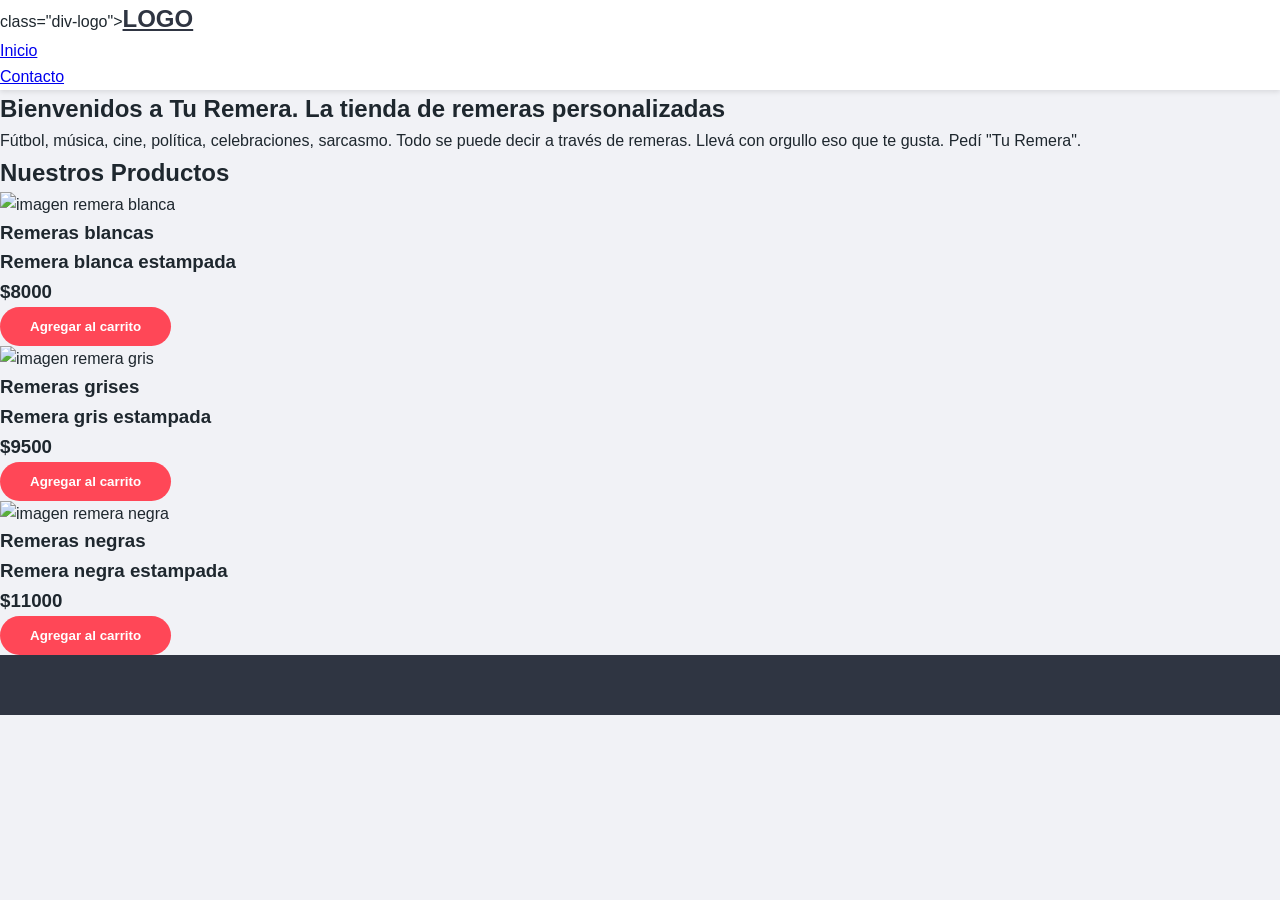
==== index.html @ 673526f7 "Fix HTML structure and update stylesheet path" ====
<!DOCTYPE html>
<html lang:"en">
<head>
    <meta charset="UTF-8">
    <meta name="viewport" content="width=device-width, initial-scale=1.0" />

<link rel="stylesheet" href="/styles.css" />

    <title>En construcción</title>
</head>
<body>
<header><div> class="div-logo"><a class="logo" href="/.index.html">LOGO</a></div>
<nav class="header-nav">
<ul><li><a href="./index.html">Inicio</a></li></ul>
<ul><li><a href="./pages/contacto.html">Contacto</a></li>
</ul>
</nav>
</header>
<main>
<section class="inicio">
<h1>Bienvenidos a Tu Remera. La tienda de remeras personalizadas </h1>
<p> Fútbol, música, cine, política, celebraciones, sarcasmo. Todo se puede decir a través de remeras. Llevá con orgullo eso que te gusta. Pedí "Tu Remera".  </p>
</section>
<section>
<h2 class="titulo-productos text-secondary"> Nuestros Productos</h2>
<div class="contenedor-tarjetas">
<article class="card text-dark">
          <img src="./img/remera.jpg.jpeg" alt="imagen remera blanca" width="300" />
<h3> Remeras blancas </3>
<p> Remera blanca estampada</p>
<p> $8000</p>
<button class="btn bg-secondary text-dark">
 Agregar al carrito
</button>
</article>
<article class="card text-dark">
          <img src="./img/remeragris.jpg.jpeg" alt="imagen remera gris" width="300" />
<h3> Remeras grises </3>
<p> Remera gris estampada</p>
<p> $9500</p>
<button class="btn bg-secondary text-dark">
 Agregar al carrito
</button>
</article>

<article class="card text-dark">
          <img src="./img/remeranegra.jpg.png" alt="imagen remera negra" width="300" />
<h3> Remeras negras </3>
<p> Remera negra estampada</p>
<p> $11000</p>
<button class="btn bg-secondary text-dark">
 Agregar al carrito
</button>
</article>

</div>
</section>
</main>
<footer></footer>
</body>
</html>
---- styles.css ----
/* Reseteo Básico */
* {
    margin: 0;
    padding: 0;
    box-sizing: border-box;
    font-family: 'Segoe UI', Tahoma, Geneva, Verdana, sans-serif;
}

:root {
    --primary-color: #ff4757;
    --secondary-color: #2f3542;
    --light-color: #f1f2f6;
    --dark-color: #1e272e;
    --white: #ffffff;
}

html {
    scroll-behavior: smooth;
}

body {
    background-color: var(--light-color);
    color: var(--dark-color);
    line-height: 1.6;
}

.container {
    width: 90%;
    max-width: 1200px;
    margin: 0 auto;
    padding: 20px 0;
}

/* Encabezado */
header {
    background-color: var(--white);
    box-shadow: 0 2px 5px rgba(0,0,0,0.1);
    position: sticky;
    top: 0;
    z-index: 100;
}

.header-container {
    display: flex;
    justify-content: space-between;
    align-items: center;
    padding: 15px 0;
}

.logo {
    font-size: 24px;
    font-weight: 700;
    color: var(--secondary-color);
}

.logo span {
    color: var(--primary-color);
}

.nav-links {
    display: flex;
    list-style: none;
}

.nav-links li {
    margin-left: 20px;
}

.nav-links a {
    text-decoration: none;
    color: var(--secondary-color);
    font-weight: 600;
    transition: color 0.3s;
}

.nav-links a:hover {
    color: var(--primary-color);
}

.cart-icon {
    font-size: 20px;
    cursor: pointer;
}

.cart-count {
    background-color: var(--primary-color);
    color: var(--white);
    padding: 2px 6px;
    border-radius: 50%;
    font-size: 12px;
    vertical-align: top;
}

/* Héroe */
.hero {
    background: linear-gradient(rgba(0,0,0,0.6), rgba(0,0,0,0.6)), url('https://unsplash.com') no-repeat center center/cover;
    height: 60vh;
    display: flex;
    align-items: center;
    text-align: center;
    color: var(--white);
}

.hero-content h2 {
    font-size: 42px;
    margin-bottom: 15px;
}

.hero-content p {
    font-size: 18px;
    margin-bottom: 25px;
    max-width: 600px;
    margin-left: auto;
    margin-right: auto;
}

.btn {
    display: inline-block;
    background-color: var(--primary-color);
    color: var(--white);
    padding: 12px 30px;
    text-decoration: none;
    border-radius: 25px;
    font-weight: 600;
    transition: background 0.3s, transform 0.2s;
    border: none;
    cursor: pointer;
}

.btn:hover {
    background-color: #ff6b81;
    transform: translateY(-2px);
}

/* Productos */
.products {
    padding: 60px 0;
}

.section-title {
    text-align: center;
    font-size: 28px;
    margin-bottom: 40px;
    position: relative;
}

.section-title::after {
    content: '';
    display: block;
    width: 50px;
    height: 3px;
    background-color: var(--primary-color);
    margin: 10px auto 0;
}

.product-grid {
    display: grid;
    grid-template-columns: repeat(auto-fit, minmax(280px, 1fr));
    gap: 30px;
}

.product-card {
    background-color: var(--white);
    border-radius: 8px;
    padding: 20px;
    text-align: center;
    box-shadow: 0 4px 6px rgba(0,0,0,0.05);
    transition: transform 0.3s;
}

.product-card:hover {
    transform: translateY(-5px);
}

.product-img-placeholder {
    background-color: #dfe4ea;
    height: 250px;
    display: flex;
    align-items: center;
    justify-content: center;
    border-radius: 6px;
    margin-bottom: 15px;
    color: #747d8c;
    font-weight: 600;
}

.product-card h4 {
    margin-bottom: 10px;
    font-size: 18px;
}

.price {
    color: var(--primary-color);
    font-weight: 700;
    font-size: 20px;
    margin-bottom: 15px;
}

.btn-card {
    background-color: transparent;
    border: 2px solid var(--secondary-color);
    color: var(--secondary-color);
    padding: 8px 20px;
    border-radius: 20px;
    font-weight: 600;
    cursor: pointer;
    transition: all 0.3s;
}

.btn-card:hover {
    background-color: var(--secondary-color);
    color: var(--white);
}

/* Personalización */
.custom-section {
    background-color: var(--white);
    padding: 60px 0;
}

.custom-container {
    display: flex;
    flex-wrap: wrap;
    gap: 50px;
    align-items: center;
}

.custom-preview, .custom-controls {
    flex: 1;
    min-width: 300px;
}

.shirt-mockup {
    background-color: #f1f2f6;
    border: 2px dashed #ccc;
    height: 400px;
    border-radius: 10px;
    display: flex;
    align-items: center;
    justify-content: center;
    position: relative;
}

.design-area {
    border: 2px dotted var(--primary-color);
    padding: 40px 20px;
    color: var(--primary-color);
    font-weight: 600;
    text-transform: uppercase;
}

.custom-form {
    display: flex;
    flex-direction: column;
}

.custom-form label {
    margin-top: 15px;
    font-weight: 600;
    margin-bottom: 5px;
}

.custom-form select, .custom-form input {
    padding: 10px;
    border: 1px solid #ccc;
    border-radius: 50px;
    outline: none;
}

.custom-form input[type="file"] {
    border: none;
    padding: 5px 0;
}

.btn-submit {
    margin-top: 25px;
}

/* Pie de Página */
footer {
    background-color: var(--secondary-color);
    color: #a4b0be;
    text-align: center;
    padding: 30px 0;
    font-size: 14px;
}

.footer-container p {
    margin: 5px 0;
}

/* Responsivo */
@media (max-width: 768px) {
    .header-container {
        flex-direction: column;
        gap: 15px;
    }
    .nav-links li {
        margin: 0 10px;
    }
    .custom-container {
        flex-direction: column;
    }
}
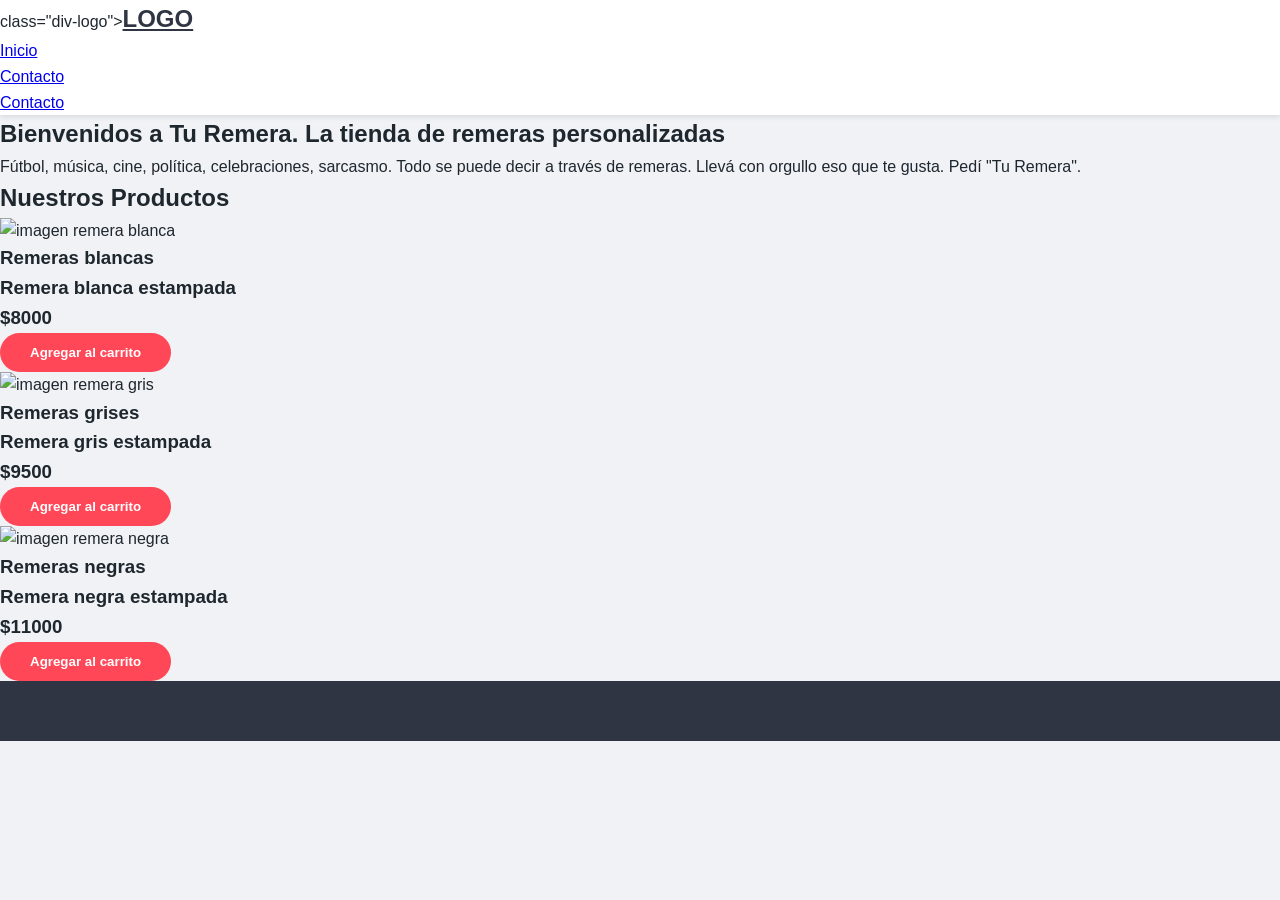
==== commit c9fb7dc4: "Update index.html with new navigation link Added a new navigation link for 'Contacto' in the header." ====
--- a/index.html
+++ b/index.html
@@ -5,6 +5,7 @@
     <meta name="viewport" content="width=device-width, initial-scale=1.0" />
 
 <link rel="stylesheet" href="/styles.css" />
+    <link rel="stylesheet" href="css/styles.css">
 
     <title>En construcción</title>
 </head>
@@ -12,7 +13,8 @@
 <header><div> class="div-logo"><a class="logo" href="/.index.html">LOGO</a></div>
 <nav class="header-nav">
 <ul><li><a href="./index.html">Inicio</a></li></ul>
-<ul><li><a href="./pages/contacto.html">Contacto</a></li>
+<ul><li><a href="./pages/contacto.html">Contacto</a></li>  
+<li><a href="./pages/contacto.html"><div class="miNavDiv">Contacto</div></a></li>
 </ul>
 </nav>
 </header>
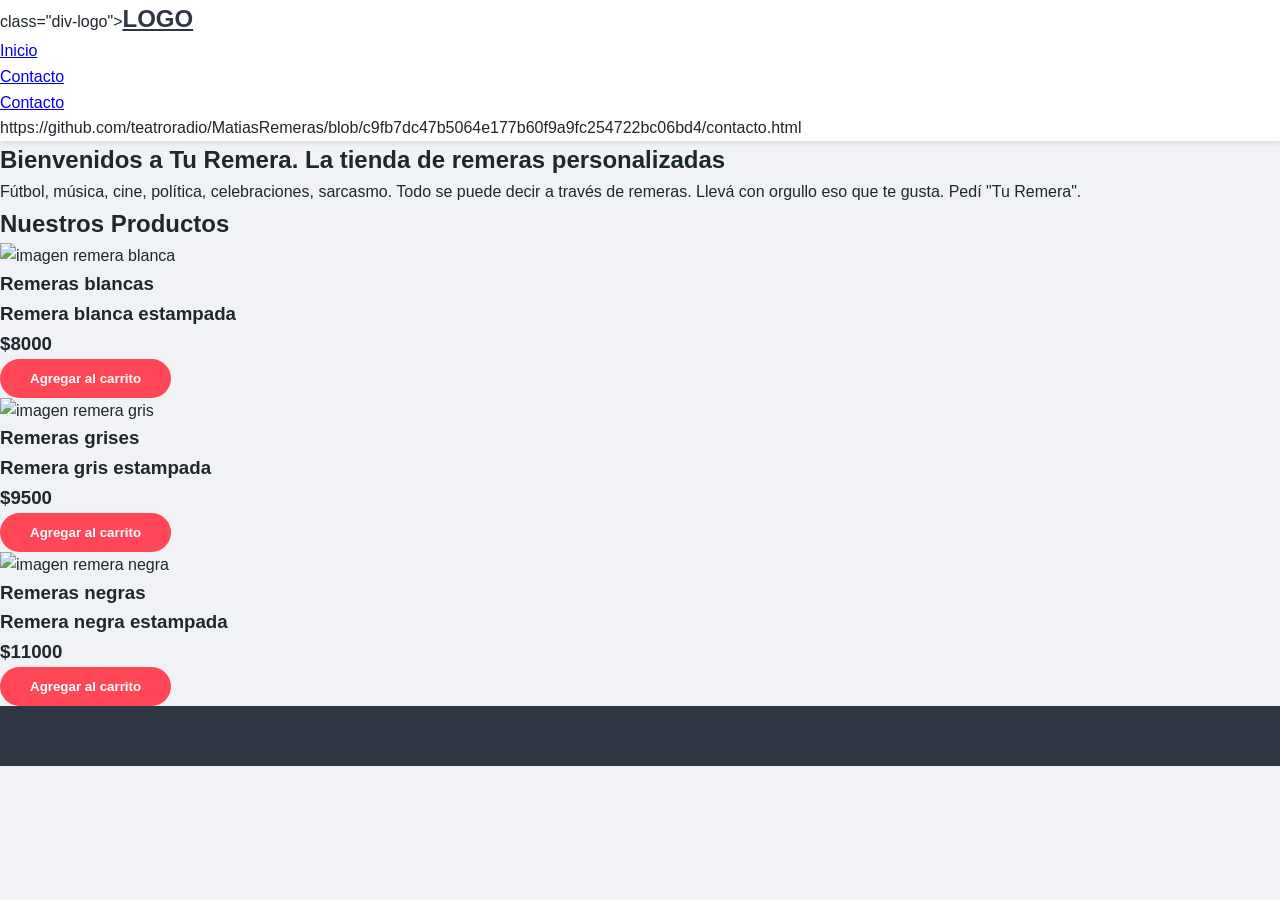
==== commit baa6f50f: "Fix HTML formatting and structure issues" ====
--- a/index.html
+++ b/index.html
@@ -14,7 +14,8 @@
 <nav class="header-nav">
 <ul><li><a href="./index.html">Inicio</a></li></ul>
 <ul><li><a href="./pages/contacto.html">Contacto</a></li>  
-<li><a href="./pages/contacto.html"><div class="miNavDiv">Contacto</div></a></li>
+<li><a href="./pages/contacto.html"><div class="miNavDiv">Contacto</div></a></li> 
+    https://github.com/teatroradio/MatiasRemeras/blob/c9fb7dc47b5064e177b60f9a9fc254722bc06bd4/contacto.html
 </ul>
 </nav>
 </header>
@@ -41,7 +42,7 @@
 <p> Remera gris estampada</p>
 <p> $9500</p>
 <button class="btn bg-secondary text-dark">
- Agregar al carrito
+ Agregar al carrito 
 </button>
 </article>
 
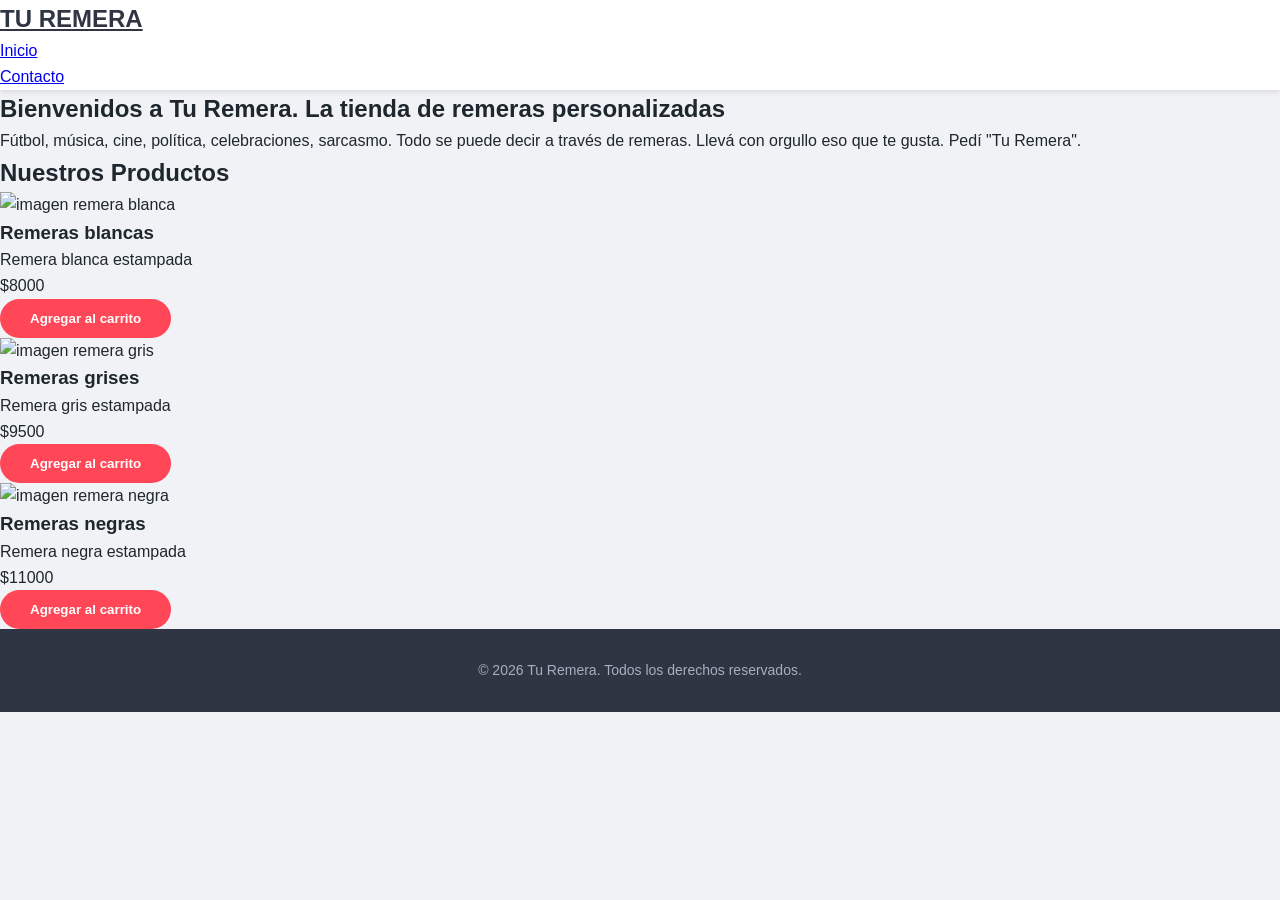
==== commit c67a9077: "Refactor index.html for better structure and content Updated HTML structure and improved content for" ====
--- a/index.html
+++ b/index.html
@@ -1,64 +1,65 @@
 <!DOCTYPE html>
-<html lang:"en">
+<html lang="es">
 <head>
     <meta charset="UTF-8">
-    <meta name="viewport" content="width=device-width, initial-scale=1.0" />
-
-<link rel="stylesheet" href="/styles.css" />
-    <link rel="stylesheet" href="css/styles.css">
-
-    <title>En construcción</title>
+    <meta name="viewport" content="width=device-width, initial-scale=1.0">
+    <!-- Unificamos a un único archivo style.css en la raíz del proyecto -->
+    <link rel="stylesheet" href="style.css">
+    <title>Tu Remera - Tienda de Remeras Personalizadas</title>
 </head>
 <body>
-<header><div> class="div-logo"><a class="logo" href="/.index.html">LOGO</a></div>
-<nav class="header-nav">
-<ul><li><a href="./index.html">Inicio</a></li></ul>
-<ul><li><a href="./pages/contacto.html">Contacto</a></li>  
-<li><a href="./pages/contacto.html"><div class="miNavDiv">Contacto</div></a></li> 
-    https://github.com/teatroradio/MatiasRemeras/blob/c9fb7dc47b5064e177b60f9a9fc254722bc06bd4/contacto.html
-</ul>
-</nav>
-</header>
-<main>
-<section class="inicio">
-<h1>Bienvenidos a Tu Remera. La tienda de remeras personalizadas </h1>
-<p> Fútbol, música, cine, política, celebraciones, sarcasmo. Todo se puede decir a través de remeras. Llevá con orgullo eso que te gusta. Pedí "Tu Remera".  </p>
-</section>
-<section>
-<h2 class="titulo-productos text-secondary"> Nuestros Productos</h2>
-<div class="contenedor-tarjetas">
-<article class="card text-dark">
-          <img src="./img/remera.jpg.jpeg" alt="imagen remera blanca" width="300" />
-<h3> Remeras blancas </3>
-<p> Remera blanca estampada</p>
-<p> $8000</p>
-<button class="btn bg-secondary text-dark">
- Agregar al carrito
-</button>
-</article>
-<article class="card text-dark">
-          <img src="./img/remeragris.jpg.jpeg" alt="imagen remera gris" width="300" />
-<h3> Remeras grises </3>
-<p> Remera gris estampada</p>
-<p> $9500</p>
-<button class="btn bg-secondary text-dark">
- Agregar al carrito 
-</button>
-</article>
+    <header>
+        <div class="div-logo">
+            <a class="logo" href="./index.html">TU REMERA</a>
+        </div>
+        <nav class="header-nav">
+            <ul>
+                <li><a href="./index.html">Inicio</a></li>
+                <li><a href="./pages/contacto.html">Contacto</a></li>
+            </ul>
+        </nav>
+    </header>
 
-<article class="card text-dark">
-          <img src="./img/remeranegra.jpg.png" alt="imagen remera negra" width="300" />
-<h3> Remeras negras </3>
-<p> Remera negra estampada</p>
-<p> $11000</p>
-<button class="btn bg-secondary text-dark">
- Agregar al carrito
-</button>
-</article>
+    <main>
+        <section class="inicio">
+            <h1>Bienvenidos a Tu Remera. La tienda de remeras personalizadas</h1>
+            <p>Fútbol, música, cine, política, celebraciones, sarcasmo. Todo se puede decir a través de remeras. Llevá con orgullo eso que te gusta. Pedí "Tu Remera".</p>
+        </section>
 
-</div>
-</section>
-</main>
-<footer></footer>
+        <section class="productos-seccion">
+            <h2 class="titulo-productos text-secondary">Nuestros Productos</h2>
+            <div class="contenedor-tarjetas">
+                
+                <article class="card text-dark">
+                    <img src="./img/remera.jpg.jpeg" alt="imagen remera blanca" width="300" />
+                    <h3>Remeras blancas</h3>
+                    <p>Remera blanca estampada</p>
+                    <p class="precio">$8000</p>
+                    <button class="btn bg-secondary text-dark">Agregar al carrito</button>
+                </article>
+
+                <article class="card text-dark">
+                    <img src="./img/remeragris.jpg.jpeg" alt="imagen remera gris" width="300" />
+                    <h3>Remeras grises</h3>
+                    <p>Remera gris estampada</p>
+                    <p class="precio">$9500</p>
+                    <button class="btn bg-secondary text-dark">Agregar al carrito</button>
+                </article>
+
+                <article class="card text-dark">
+                    <img src="./img/remeranegra.jpg.png" alt="imagen remera negra" width="300" />
+                    <h3>Remeras negras</h3>
+                    <p>Remera negra estampada</p>
+                    <p class="precio">$11000</p>
+                    <button class="btn bg-secondary text-dark">Agregar al carrito</button>
+                </article>
+
+            </div>
+        </section>
+    </main>
+
+    <footer>
+        <p>&copy; 2026 Tu Remera. Todos los derechos reservados.</p>
+    </footer>
 </body>
 </html>
--- a/style.css
+++ b/style.css
@@ -0,0 +1,304 @@
+/* Reseteo Básico */
+* {
+    margin: 0;
+    padding: 0;
+    box-sizing: border-box;
+    font-family: 'Segoe UI', Tahoma, Geneva, Verdana, sans-serif;
+}
+
+:root {
+    --primary-color: #ff4757;
+    --secondary-color: #2f3542;
+    --light-color: #f1f2f6;
+    --dark-color: #1e272e;
+    --white: #ffffff;
+}
+
+html {
+    scroll-behavior: smooth;
+}
+
+body {
+    background-color: var(--light-color);
+    color: var(--dark-color);
+    line-height: 1.6;
+}
+
+.container {
+    width: 90%;
+    max-width: 1200px;
+    margin: 0 auto;
+    padding: 20px 0;
+}
+
+/* Encabezado */
+header {
+    background-color: var(--white);
+    box-shadow: 0 2px 5px rgba(0,0,0,0.1);
+    position: sticky;
+    top: 0;
+    z-index: 100;
+}
+
+.header-container {
+    display: flex;
+    justify-content: space-between;
+    align-items: center;
+    padding: 15px 0;
+}
+
+.logo {
+    font-size: 24px;
+    font-weight: 700;
+    color: var(--secondary-color);
+}
+
+.logo span {
+    color: var(--primary-color);
+}
+
+.nav-links {
+    display: flex;
+    list-style: none;
+}
+
+.nav-links li {
+    margin-left: 20px;
+}
+
+.nav-links a {
+    text-decoration: none;
+    color: var(--secondary-color);
+    font-weight: 600;
+    transition: color 0.3s;
+}
+
+.nav-links a:hover {
+    color: var(--primary-color);
+}
+
+.cart-icon {
+    font-size: 20px;
+    cursor: pointer;
+}
+
+.cart-count {
+    background-color: var(--primary-color);
+    color: var(--white);
+    padding: 2px 6px;
+    border-radius: 50%;
+    font-size: 12px;
+    vertical-align: top;
+}
+
+/* Héroe */
+.hero {
+    background: linear-gradient(rgba(0,0,0,0.6), rgba(0,0,0,0.6)), url('https://unsplash.com') no-repeat center center/cover;
+    height: 60vh;
+    display: flex;
+    align-items: center;
+    text-align: center;
+    color: var(--white);
+}
+
+.hero-content h2 {
+    font-size: 42px;
+    margin-bottom: 15px;
+}
+
+.hero-content p {
+    font-size: 18px;
+    margin-bottom: 25px;
+    max-width: 600px;
+    margin-left: auto;
+    margin-right: auto;
+}
+
+.btn {
+    display: inline-block;
+    background-color: var(--primary-color);
+    color: var(--white);
+    padding: 12px 30px;
+    text-decoration: none;
+    border-radius: 25px;
+    font-weight: 600;
+    transition: background 0.3s, transform 0.2s;
+    border: none;
+    cursor: pointer;
+}
+
+.btn:hover {
+    background-color: #ff6b81;
+    transform: translateY(-2px);
+}
+
+/* Productos */
+.products {
+    padding: 60px 0;
+}
+
+.section-title {
+    text-align: center;
+    font-size: 28px;
+    margin-bottom: 40px;
+    position: relative;
+}
+
+.section-title::after {
+    content: '';
+    display: block;
+    width: 50px;
+    height: 3px;
+    background-color: var(--primary-color);
+    margin: 10px auto 0;
+}
+
+.product-grid {
+    display: grid;
+    grid-template-columns: repeat(auto-fit, minmax(280px, 1fr));
+    gap: 30px;
+}
+
+.product-card {
+    background-color: var(--white);
+    border-radius: 8px;
+    padding: 20px;
+    text-align: center;
+    box-shadow: 0 4px 6px rgba(0,0,0,0.05);
+    transition: transform 0.3s;
+}
+
+.product-card:hover {
+    transform: translateY(-5px);
+}
+
+.product-img-placeholder {
+    background-color: #dfe4ea;
+    height: 250px;
+    display: flex;
+    align-items: center;
+    justify-content: center;
+    border-radius: 6px;
+    margin-bottom: 15px;
+    color: #747d8c;
+    font-weight: 600;
+}
+
+.product-card h4 {
+    margin-bottom: 10px;
+    font-size: 18px;
+}
+
+.price {
+    color: var(--primary-color);
+    font-weight: 700;
+    font-size: 20px;
+    margin-bottom: 15px;
+}
+
+.btn-card {
+    background-color: transparent;
+    border: 2px solid var(--secondary-color);
+    color: var(--secondary-color);
+    padding: 8px 20px;
+    border-radius: 20px;
+    font-weight: 600;
+    cursor: pointer;
+    transition: all 0.3s;
+}
+
+.btn-card:hover {
+    background-color: var(--secondary-color);
+    color: var(--white);
+}
+
+/* Personalización */
+.custom-section {
+    background-color: var(--white);
+    padding: 60px 0;
+}
+
+.custom-container {
+    display: flex;
+    flex-wrap: wrap;
+    gap: 50px;
+    align-items: center;
+}
+
+.custom-preview, .custom-controls {
+    flex: 1;
+    min-width: 300px;
+}
+
+.shirt-mockup {
+    background-color: #f1f2f6;
+    border: 2px dashed #ccc;
+    height: 400px;
+    border-radius: 10px;
+    display: flex;
+    align-items: center;
+    justify-content: center;
+    position: relative;
+}
+
+.design-area {
+    border: 2px dotted var(--primary-color);
+    padding: 40px 20px;
+    color: var(--primary-color);
+    font-weight: 600;
+    text-transform: uppercase;
+}
+
+.custom-form {
+    display: flex;
+    flex-direction: column;
+}
+
+.custom-form label {
+    margin-top: 15px;
+    font-weight: 600;
+    margin-bottom: 5px;
+}
+
+.custom-form select, .custom-form input {
+    padding: 10px;
+    border: 1px solid #ccc;
+    border-radius: 50px;
+    outline: none;
+}
+
+.custom-form input[type="file"] {
+    border: none;
+    padding: 5px 0;
+}
+
+.btn-submit {
+    margin-top: 25px;
+}
+
+/* Pie de Página */
+footer {
+    background-color: var(--secondary-color);
+    color: #a4b0be;
+    text-align: center;
+    padding: 30px 0;
+    font-size: 14px;
+}
+
+.footer-container p {
+    margin: 5px 0;
+}
+
+/* Responsivo */
+@media (max-width: 768px) {
+    .header-container {
+        flex-direction: column;
+        gap: 15px;
+    }
+    .nav-links li {
+        margin: 0 10px;
+    }
+    .custom-container {
+        flex-direction: column;
+    }
+}
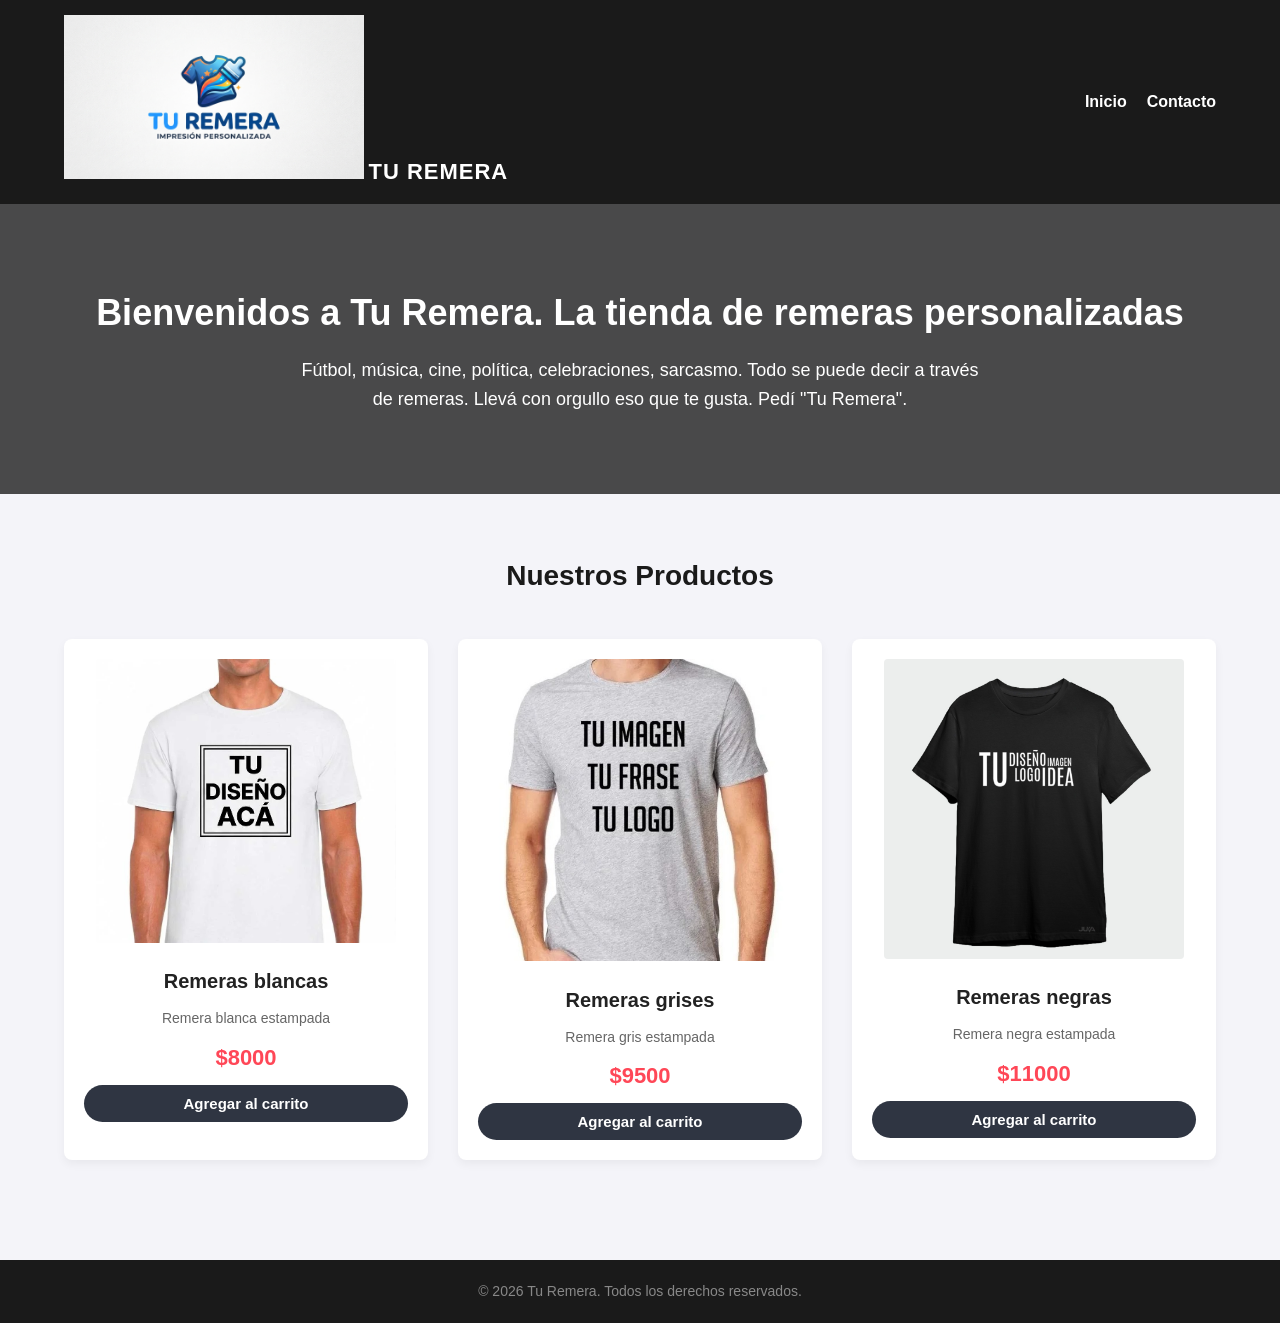
==== commit ff31cd8f: "Add logo image to header in index.html" ====
--- a/index.html
+++ b/index.html
@@ -5,11 +5,12 @@
     <meta name="viewport" content="width=device-width, initial-scale=1.0">
     <!-- Unificamos a un único archivo style.css en la raíz del proyecto -->
     <link rel="stylesheet" href="style.css">
-    <title>Tu Remera - Tienda de Remeras Personalizadas</title>
+      <title>Tu Remera - Tienda de Remeras Personalizadas</title>
 </head>
 <body>
     <header>
         <div class="div-logo">
+              <img src="./img/logo.jpg" alt="LOGO" width="300" />
             <a class="logo" href="./index.html">TU REMERA</a>
         </div>
         <nav class="header-nav">
--- a/style.css
+++ b/style.css
@@ -1,304 +1,172 @@
-/* Reseteo Básico */
+/* Reseteo general */
 * {
     margin: 0;
     padding: 0;
     box-sizing: border-box;
-    font-family: 'Segoe UI', Tahoma, Geneva, Verdana, sans-serif;
-}
-
-:root {
-    --primary-color: #ff4757;
-    --secondary-color: #2f3542;
-    --light-color: #f1f2f6;
-    --dark-color: #1e272e;
-    --white: #ffffff;
-}
-
-html {
-    scroll-behavior: smooth;
+    font-family: Arial, Helvetica, sans-serif;
 }
 
 body {
-    background-color: var(--light-color);
-    color: var(--dark-color);
+    background-color: #f4f4f9;
+    color: #333333;
     line-height: 1.6;
-}
-
-.container {
-    width: 90%;
-    max-width: 1200px;
-    margin: 0 auto;
-    padding: 20px 0;
 }
 
 /* Encabezado */
 header {
-    background-color: var(--white);
-    box-shadow: 0 2px 5px rgba(0,0,0,0.1);
+    background-color: #1a1a1a;
+    color: #ffffff;
+    display: flex;
+    justify-content: space-between;
+    align-items: center;
+    padding: 15px 5%;
     position: sticky;
     top: 0;
     z-index: 100;
 }
 
-.header-container {
-    display: flex;
-    justify-content: space-between;
-    align-items: center;
-    padding: 15px 0;
+.logo {
+    color: #ffffff;
+    font-size: 22px;
+    font-weight: bold;
+    text-decoration: none;
+    letter-spacing: 1px;
 }
 
-.logo {
-    font-size: 24px;
-    font-weight: 700;
-    color: var(--secondary-color);
+.header-nav ul {
+    display: flex;
+    list-style: none;
+    gap: 20px;
 }
 
-.logo span {
-    color: var(--primary-color);
+.header-nav a {
+    color: #ffffff;
+    text-decoration: none;
+    font-weight: bold;
+    transition: color 0.3s ease;
 }
 
-.nav-links {
-    display: flex;
-    list-style: none;
+.header-nav a:hover {
+    color: #ff4757; /* Un rojo moderno para destacar */
 }
 
-.nav-links li {
-    margin-left: 20px;
+/* Sección de Inicio / Bienvenida */
+.inicio {
+    background: linear-gradient(rgba(0,0,0,0.7), rgba(0,0,0,0.7)), url('https://unsplash.com') no-repeat center center/cover;
+    color: #ffffff;
+    text-align: center;
+    padding: 80px 20px;
 }
 
-.nav-links a {
-    text-decoration: none;
-    color: var(--secondary-color);
-    font-weight: 600;
-    transition: color 0.3s;
-}
-
-.nav-links a:hover {
-    color: var(--primary-color);
-}
-
-.cart-icon {
-    font-size: 20px;
-    cursor: pointer;
-}
-
-.cart-count {
-    background-color: var(--primary-color);
-    color: var(--white);
-    padding: 2px 6px;
-    border-radius: 50%;
-    font-size: 12px;
-    vertical-align: top;
-}
-
-/* Héroe */
-.hero {
-    background: linear-gradient(rgba(0,0,0,0.6), rgba(0,0,0,0.6)), url('https://unsplash.com') no-repeat center center/cover;
-    height: 60vh;
-    display: flex;
-    align-items: center;
-    text-align: center;
-    color: var(--white);
-}
-
-.hero-content h2 {
-    font-size: 42px;
+.inicio h1 {
+    font-size: 36px;
     margin-bottom: 15px;
 }
 
-.hero-content p {
+.inicio p {
     font-size: 18px;
-    margin-bottom: 25px;
-    max-width: 600px;
-    margin-left: auto;
-    margin-right: auto;
+    max-width: 700px;
+    margin: 0 auto;
 }
 
+/* Sección Productos */
+.productos-seccion {
+    padding: 60px 5%;
+}
+
+.titulo-productos {
+    text-align: center;
+    font-size: 28px;
+    margin-bottom: 40px;
+    color: #1a1a1a;
+}
+
+/* Grilla de Tarjetas */
+.contenedor-tarjetas {
+    display: grid;
+    grid-template-columns: repeat(auto-fit, minmax(280px, 1fr));
+    gap: 30px;
+    justify-content: center;
+}
+
+/* Tarjeta individual */
+.card {
+    background-color: #ffffff;
+    border-radius: 8px;
+    padding: 20px;
+    text-align: center;
+    box-shadow: 0 4px 10px rgba(0,0,0,0.05);
+    transition: transform 0.3s ease, box-shadow 0.3s ease;
+}
+
+.card:hover {
+    transform: translateY(-5px);
+    box-shadow: 0 6px 15px rgba(0,0,0,0.1);
+}
+
+.card img {
+    max-width: 100%;
+    height: auto;
+    border-radius: 4px;
+    margin-bottom: 15px;
+    object-fit: cover;
+}
+
+.card h3 {
+    font-size: 20px;
+    margin-bottom: 10px;
+    color: #222222;
+}
+
+.card p {
+    color: #666666;
+    font-size: 14px;
+    margin-bottom: 8px;
+}
+
+.card .precio {
+    font-size: 22px;
+    font-weight: bold;
+    color: #ff4757;
+    margin: 10px 0;
+}
+
+/* Botón Agregar al Carrito */
 .btn {
-    display: inline-block;
-    background-color: var(--primary-color);
-    color: var(--white);
-    padding: 12px 30px;
-    text-decoration: none;
-    border-radius: 25px;
-    font-weight: 600;
-    transition: background 0.3s, transform 0.2s;
+    background-color: #2f3542;
+    color: #ffffff;
     border: none;
+    padding: 10px 20px;
+    font-size: 15px;
+    font-weight: bold;
+    border-radius: 20px;
     cursor: pointer;
+    width: 100%;
+    transition: background-color 0.3s ease;
 }
 
 .btn:hover {
-    background-color: #ff6b81;
-    transform: translateY(-2px);
-}
-
-/* Productos */
-.products {
-    padding: 60px 0;
-}
-
-.section-title {
-    text-align: center;
-    font-size: 28px;
-    margin-bottom: 40px;
-    position: relative;
-}
-
-.section-title::after {
-    content: '';
-    display: block;
-    width: 50px;
-    height: 3px;
-    background-color: var(--primary-color);
-    margin: 10px auto 0;
-}
-
-.product-grid {
-    display: grid;
-    grid-template-columns: repeat(auto-fit, minmax(280px, 1fr));
-    gap: 30px;
-}
-
-.product-card {
-    background-color: var(--white);
-    border-radius: 8px;
-    padding: 20px;
-    text-align: center;
-    box-shadow: 0 4px 6px rgba(0,0,0,0.05);
-    transition: transform 0.3s;
-}
-
-.product-card:hover {
-    transform: translateY(-5px);
-}
-
-.product-img-placeholder {
-    background-color: #dfe4ea;
-    height: 250px;
-    display: flex;
-    align-items: center;
-    justify-content: center;
-    border-radius: 6px;
-    margin-bottom: 15px;
-    color: #747d8c;
-    font-weight: 600;
-}
-
-.product-card h4 {
-    margin-bottom: 10px;
-    font-size: 18px;
-}
-
-.price {
-    color: var(--primary-color);
-    font-weight: 700;
-    font-size: 20px;
-    margin-bottom: 15px;
-}
-
-.btn-card {
-    background-color: transparent;
-    border: 2px solid var(--secondary-color);
-    color: var(--secondary-color);
-    padding: 8px 20px;
-    border-radius: 20px;
-    font-weight: 600;
-    cursor: pointer;
-    transition: all 0.3s;
-}
-
-.btn-card:hover {
-    background-color: var(--secondary-color);
-    color: var(--white);
-}
-
-/* Personalización */
-.custom-section {
-    background-color: var(--white);
-    padding: 60px 0;
-}
-
-.custom-container {
-    display: flex;
-    flex-wrap: wrap;
-    gap: 50px;
-    align-items: center;
-}
-
-.custom-preview, .custom-controls {
-    flex: 1;
-    min-width: 300px;
-}
-
-.shirt-mockup {
-    background-color: #f1f2f6;
-    border: 2px dashed #ccc;
-    height: 400px;
-    border-radius: 10px;
-    display: flex;
-    align-items: center;
-    justify-content: center;
-    position: relative;
-}
-
-.design-area {
-    border: 2px dotted var(--primary-color);
-    padding: 40px 20px;
-    color: var(--primary-color);
-    font-weight: 600;
-    text-transform: uppercase;
-}
-
-.custom-form {
-    display: flex;
-    flex-direction: column;
-}
-
-.custom-form label {
-    margin-top: 15px;
-    font-weight: 600;
-    margin-bottom: 5px;
-}
-
-.custom-form select, .custom-form input {
-    padding: 10px;
-    border: 1px solid #ccc;
-    border-radius: 50px;
-    outline: none;
-}
-
-.custom-form input[type="file"] {
-    border: none;
-    padding: 5px 0;
-}
-
-.btn-submit {
-    margin-top: 25px;
+    background-color: #ff4757;
 }
 
 /* Pie de Página */
 footer {
-    background-color: var(--secondary-color);
-    color: #a4b0be;
+    background-color: #1a1a1a;
+    color: #888888;
     text-align: center;
-    padding: 30px 0;
+    padding: 20px;
+    margin-top: 40px;
     font-size: 14px;
 }
 
-.footer-container p {
-    margin: 5px 0;
-}
-
-/* Responsivo */
-@media (max-width: 768px) {
-    .header-container {
+/* Diseño Responsivo para Celulares */
+@media (max-width: 600px) {
+    header {
         flex-direction: column;
-        gap: 15px;
+        gap: 10px;
+        text-align: center;
     }
-    .nav-links li {
-        margin: 0 10px;
-    }
-    .custom-container {
-        flex-direction: column;
+    .inicio h1 {
+        font-size: 26px;
     }
 }
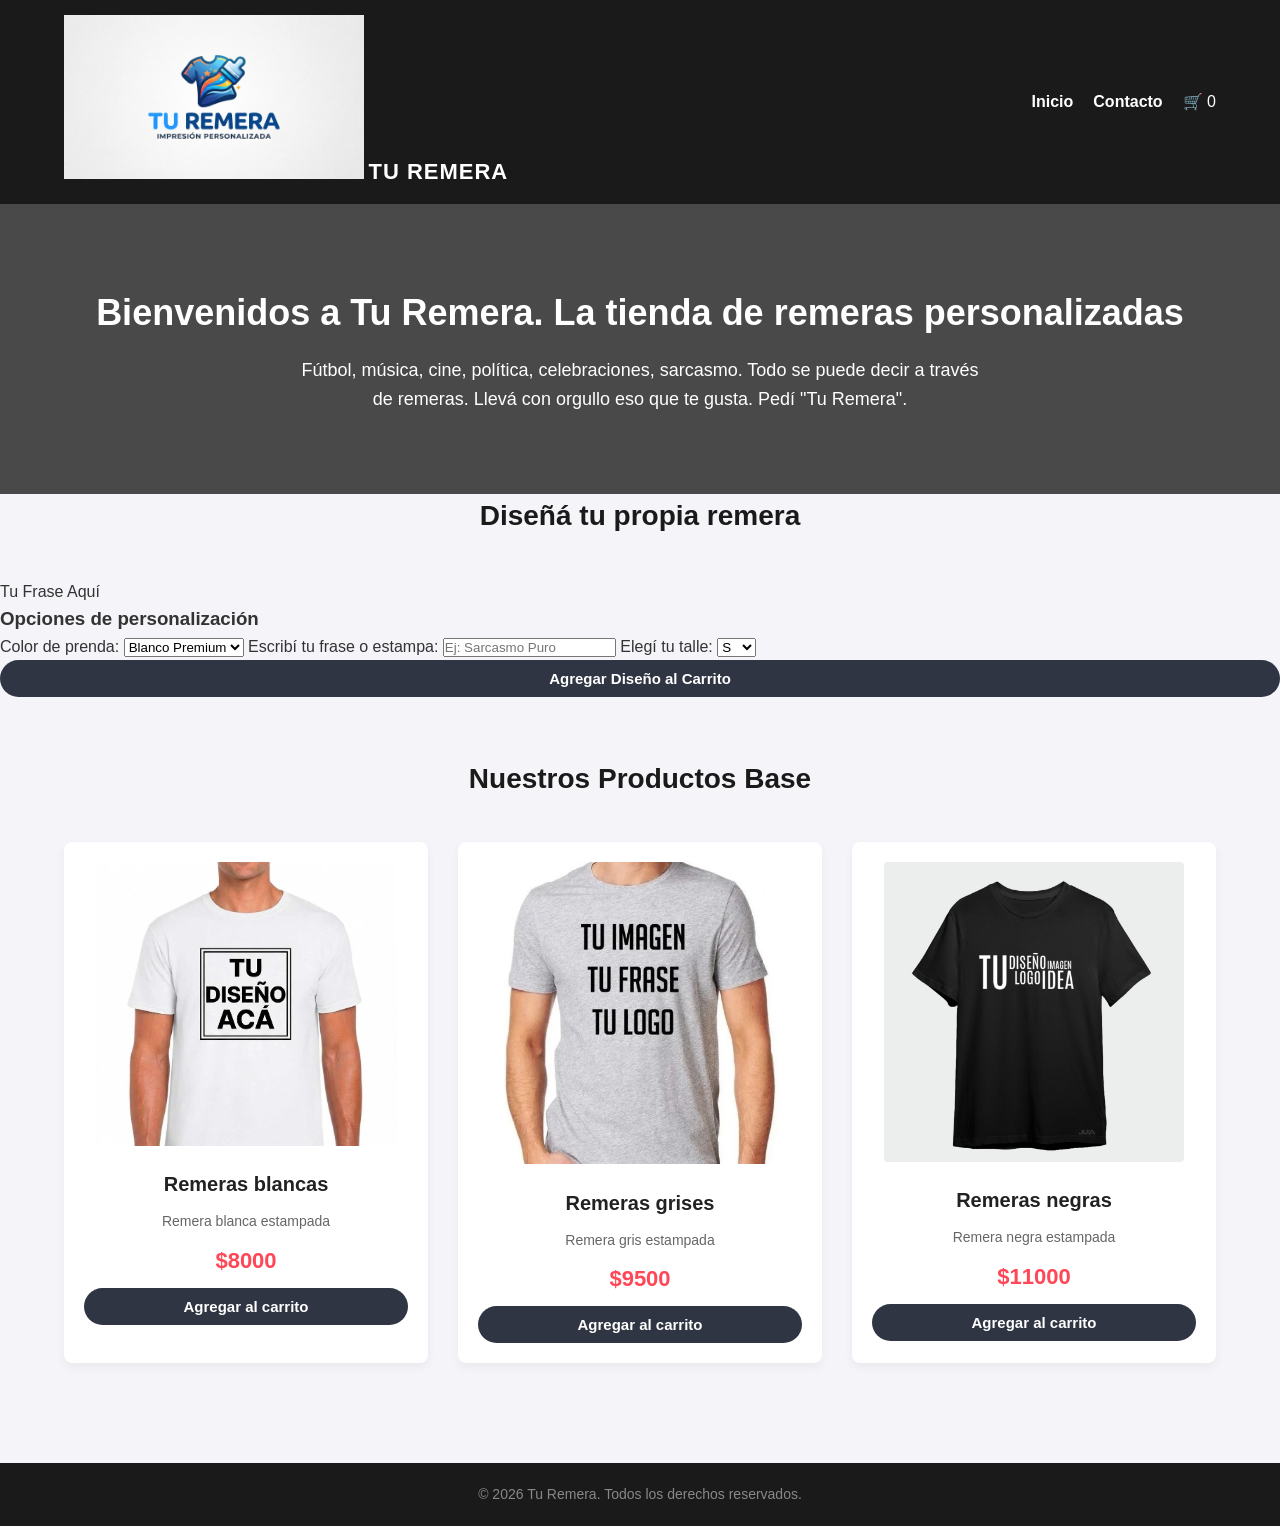
==== commit fea8b697: "Add interactive t-shirt design section and cart counter Added a new interactive t-shirt design secti" ====
--- a/index.html
+++ b/index.html
@@ -3,20 +3,21 @@
 <head>
     <meta charset="UTF-8">
     <meta name="viewport" content="width=device-width, initial-scale=1.0">
-    <!-- Unificamos a un único archivo style.css en la raíz del proyecto -->
     <link rel="stylesheet" href="style.css">
-      <title>Tu Remera - Tienda de Remeras Personalizadas</title>
+    <title>Tu Remera - Tienda de Remeras Personalizadas</title>
 </head>
 <body>
     <header>
         <div class="div-logo">
-              <img src="./img/logo.jpg" alt="LOGO" width="300" />
+            <img src="./img/logo.jpg" alt="LOGO" width="300" />
             <a class="logo" href="./index.html">TU REMERA</a>
         </div>
         <nav class="header-nav">
             <ul>
                 <li><a href="./index.html">Inicio</a></li>
                 <li><a href="./pages/contacto.html">Contacto</a></li>
+                <!-- Contador de carrito visible -->
+                <li class="cart-menu">🛒 <span id="contador-carrito">0</span></li>
             </ul>
         </nav>
     </header>
@@ -27,8 +28,49 @@
             <p>Fútbol, música, cine, política, celebraciones, sarcasmo. Todo se puede decir a través de remeras. Llevá con orgullo eso que te gusta. Pedí "Tu Remera".</p>
         </section>
 
+        <!-- NUEVA SECCIÓN: Diseñá tu Remera Interactiva -->
+        <section class="personalizar-seccion">
+            <h2 class="titulo-productos">Diseñá tu propia remera</h2>
+            <div class="contenedor-personalizador">
+                
+                <!-- Vista previa visual de la remera interactiva -->
+                <div class="vista-previa">
+                    <div id="remera-virtual" class="remera-blanca">
+                        <div id="estampa-texto">Tu Frase Aquí</div>
+                    </div>
+                </div>
+
+                <!-- Controles para el usuario -->
+                <div class="controles">
+                    <h3>Opciones de personalización</h3>
+                    <form id="form-personalizar" onsubmit="event.preventDefault();">
+                        <label for="color-select">Color de prenda:</label>
+                        <select id="color-select">
+                            <option value="blanca">Blanco Premium</option>
+                            <option value="gris">Gris Melange</option>
+                            <option value="negra">Negro Absoluto</option>
+                        </select>
+
+                        <label for="texto-remera">Escribí tu frase o estampa:</label>
+                        <input type="text" id="texto-remera" placeholder="Ej: Sarcasmo Puro" maxlength="30">
+
+                        <label for="talle-select">Elegí tu talle:</label>
+                        <select id="talle-select">
+                            <option value="S">S</option>
+                            <option value="M">M</option>
+                            <option value="L">L</option>
+                            <option value="XL">XL</option>
+                        </select>
+
+                        <button type="button" id="btn-agregar-personalizada" class="btn">Agregar Diseño al Carrito</button>
+                    </form>
+                </div>
+            </div>
+        </section>
+
+        <!-- Catálogo de productos tradicionales -->
         <section class="productos-seccion">
-            <h2 class="titulo-productos text-secondary">Nuestros Productos</h2>
+            <h2 class="titulo-productos text-secondary">Nuestros Productos Base</h2>
             <div class="contenedor-tarjetas">
                 
                 <article class="card text-dark">
@@ -36,7 +78,7 @@
                     <h3>Remeras blancas</h3>
                     <p>Remera blanca estampada</p>
                     <p class="precio">$8000</p>
-                    <button class="btn bg-secondary text-dark">Agregar al carrito</button>
+                    <button class="btn btn-carrito bg-secondary text-dark">Agregar al carrito</button>
                 </article>
 
                 <article class="card text-dark">
@@ -44,7 +86,7 @@
                     <h3>Remeras grises</h3>
                     <p>Remera gris estampada</p>
                     <p class="precio">$9500</p>
-                    <button class="btn bg-secondary text-dark">Agregar al carrito</button>
+                    <button class="btn btn-carrito bg-secondary text-dark">Agregar al carrito</button>
                 </article>
 
                 <article class="card text-dark">
@@ -52,7 +94,7 @@
                     <h3>Remeras negras</h3>
                     <p>Remera negra estampada</p>
                     <p class="precio">$11000</p>
-                    <button class="btn bg-secondary text-dark">Agregar al carrito</button>
+                    <button class="btn btn-carrito bg-secondary text-dark">Agregar al carrito</button>
                 </article>
 
             </div>
@@ -62,5 +104,8 @@
     <footer>
         <p>&copy; 2026 Tu Remera. Todos los derechos reservados.</p>
     </footer>
+
+    <!-- Vinculamos las acciones del carrito y diseño interactivo -->
+    <script src="script.js"></script>
 </body>
 </html>
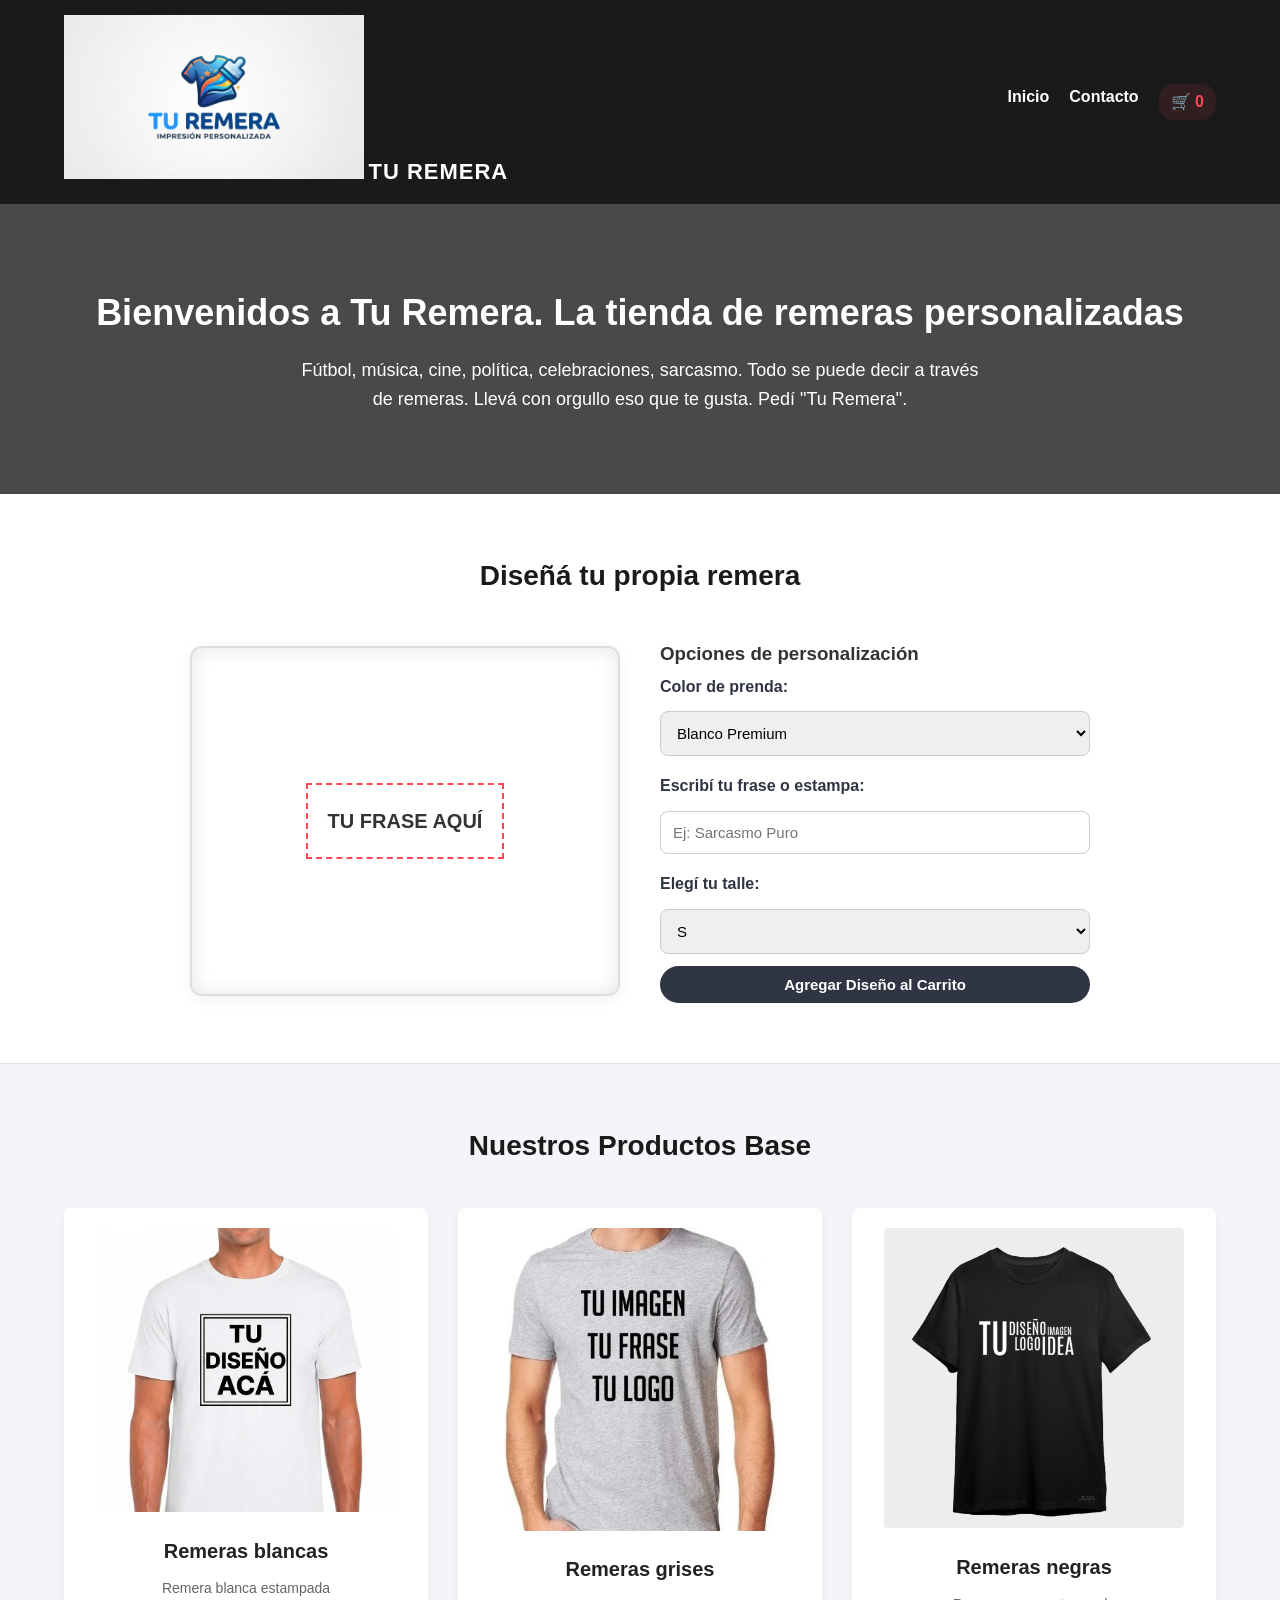
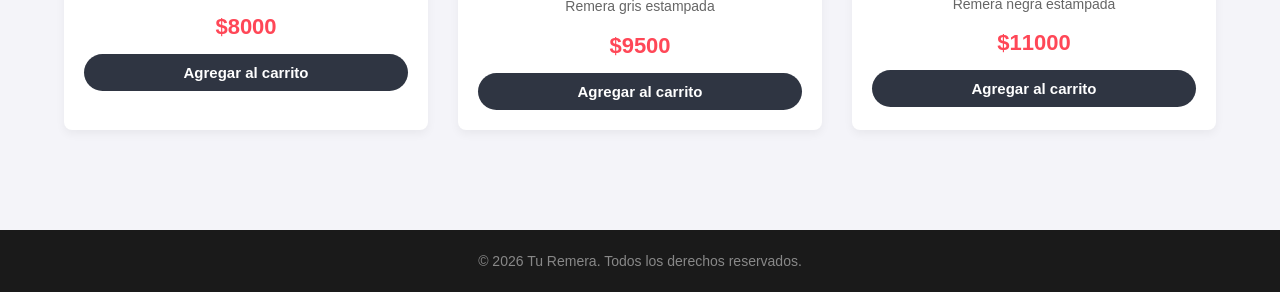
==== commit d1f80700: "Link cart menu to cart page Updated the cart menu to link to the cart page." ====
--- a/index.html
+++ b/index.html
@@ -16,8 +16,11 @@
             <ul>
                 <li><a href="./index.html">Inicio</a></li>
                 <li><a href="./pages/contacto.html">Contacto</a></li>
-                <!-- Contador de carrito visible -->
-                <li class="cart-menu">🛒 <span id="contador-carrito">0</span></li>
+                <li class="cart-menu">
+                    <a href="./pages/carrito.html" style="text-decoration: none; color: inherit;">
+                        🛒 <span id="contador-carrito">0</span>
+                    </a>
+                </li>
             </ul>
         </nav>
     </header>
@@ -28,19 +31,16 @@
             <p>Fútbol, música, cine, política, celebraciones, sarcasmo. Todo se puede decir a través de remeras. Llevá con orgullo eso que te gusta. Pedí "Tu Remera".</p>
         </section>
 
-        <!-- NUEVA SECCIÓN: Diseñá tu Remera Interactiva -->
         <section class="personalizar-seccion">
             <h2 class="titulo-productos">Diseñá tu propia remera</h2>
             <div class="contenedor-personalizador">
                 
-                <!-- Vista previa visual de la remera interactiva -->
                 <div class="vista-previa">
                     <div id="remera-virtual" class="remera-blanca">
                         <div id="estampa-texto">Tu Frase Aquí</div>
                     </div>
                 </div>
 
-                <!-- Controles para el usuario -->
                 <div class="controles">
                     <h3>Opciones de personalización</h3>
                     <form id="form-personalizar" onsubmit="event.preventDefault();">
@@ -68,7 +68,6 @@
             </div>
         </section>
 
-        <!-- Catálogo de productos tradicionales -->
         <section class="productos-seccion">
             <h2 class="titulo-productos text-secondary">Nuestros Productos Base</h2>
             <div class="contenedor-tarjetas">
@@ -105,7 +104,6 @@
         <p>&copy; 2026 Tu Remera. Todos los derechos reservados.</p>
     </footer>
 
-    <!-- Vinculamos las acciones del carrito y diseño interactivo -->
     <script src="script.js"></script>
 </body>
 </html>
--- a/style.css
+++ b/style.css
@@ -170,3 +170,94 @@
         font-size: 26px;
     }
 }
+/* Estilos para el Personalizador Dinámico */
+.personalizar-seccion {
+    background-color: #ffffff;
+    padding: 60px 5%;
+    border-bottom: 1px solid #e1e1e1;
+}
+
+.contenedor-personalizador {
+    display: flex;
+    flex-wrap: wrap;
+    gap: 40px;
+    max-width: 900px;
+    margin: 0 auto;
+    align-items: center;
+}
+
+.vista-previa, .controles {
+    flex: 1;
+    min-width: 300px;
+}
+
+/* El molde de la remera interactiva */
+#remera-virtual {
+    width: 100%;
+    height: 350px;
+    border-radius: 12px;
+    display: flex;
+    align-items: center;
+    justify-content: center;
+    transition: all 0.4s ease;
+    box-shadow: inset 0 0 20px rgba(0,0,0,0.1), 0 4px 15px rgba(0,0,0,0.05);
+    position: relative;
+    border: 2px solid #ddd;
+}
+
+/* Cambios dinámicos de fondo */
+.remera-blanca { background-color: #ffffff; }
+.remera-gris { background-color: #b2bec3; }
+.remera-negra { background-color: #2d3436; }
+
+/* El área de la estampa */
+#estampa-texto {
+    border: 2px dashed #ff4757;
+    padding: 20px;
+    font-size: 20px;
+    font-weight: bold;
+    text-transform: uppercase;
+    text-align: center;
+    max-width: 80%;
+    word-wrap: break-word;
+    color: #333;
+}
+
+/* Inversión de color del texto si la remera es negra */
+.remera-negra #estampa-texto {
+    color: #ffffff;
+    border-color: #ffffff;
+}
+
+/* Formulario de controles */
+.controles form {
+    display: flex;
+    flex-direction: column;
+    gap: 12px;
+}
+
+.controles label {
+    font-weight: bold;
+    color: #2f3542;
+    margin-top: 5px;
+}
+
+.controles select, .controles input {
+    padding: 12px;
+    border: 1px solid #ccc;
+    border-radius: 8px;
+    font-size: 15px;
+    outline: none;
+}
+
+.controles input:focus {
+    border-color: #ff4757;
+}
+
+.cart-menu {
+    font-weight: bold;
+    color: #ff4757;
+    background-color: rgba(255, 71, 87, 0.1);
+    padding: 5px 12px;
+    border-radius: 15px;
+}
